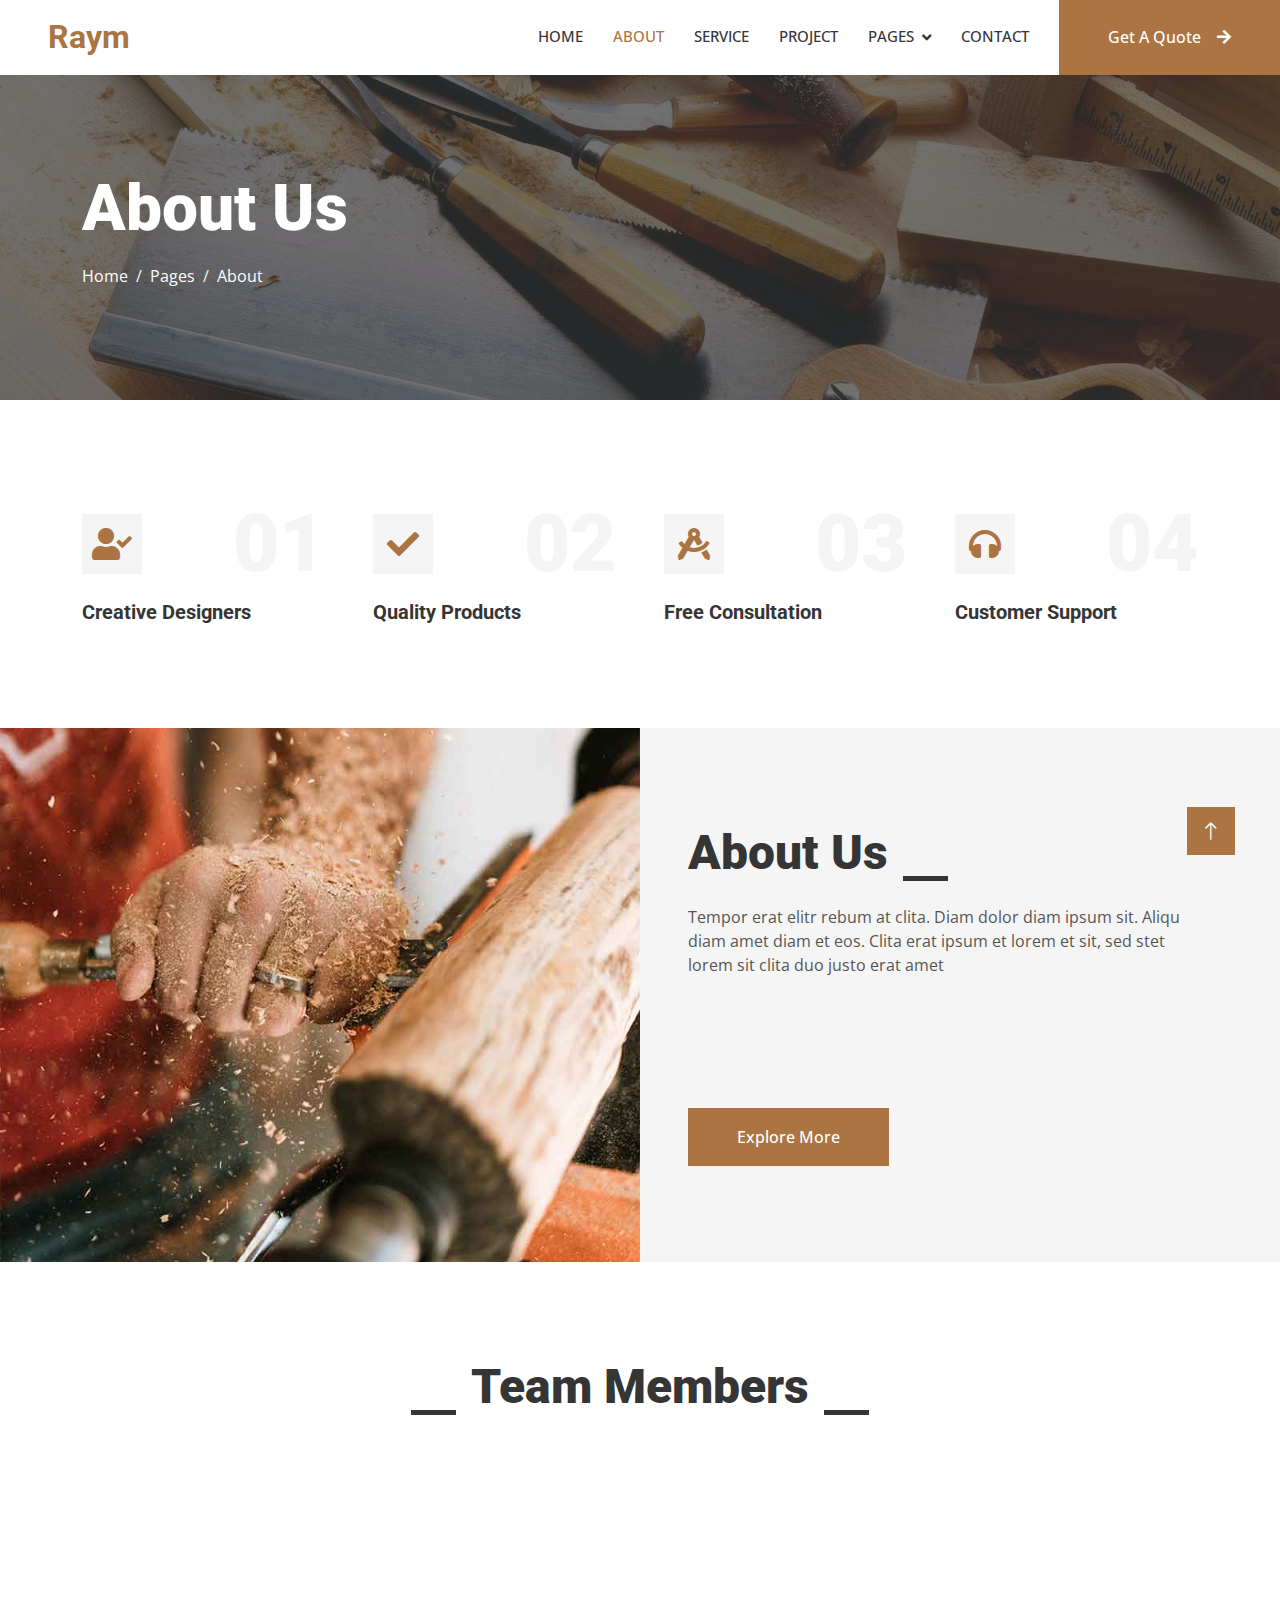
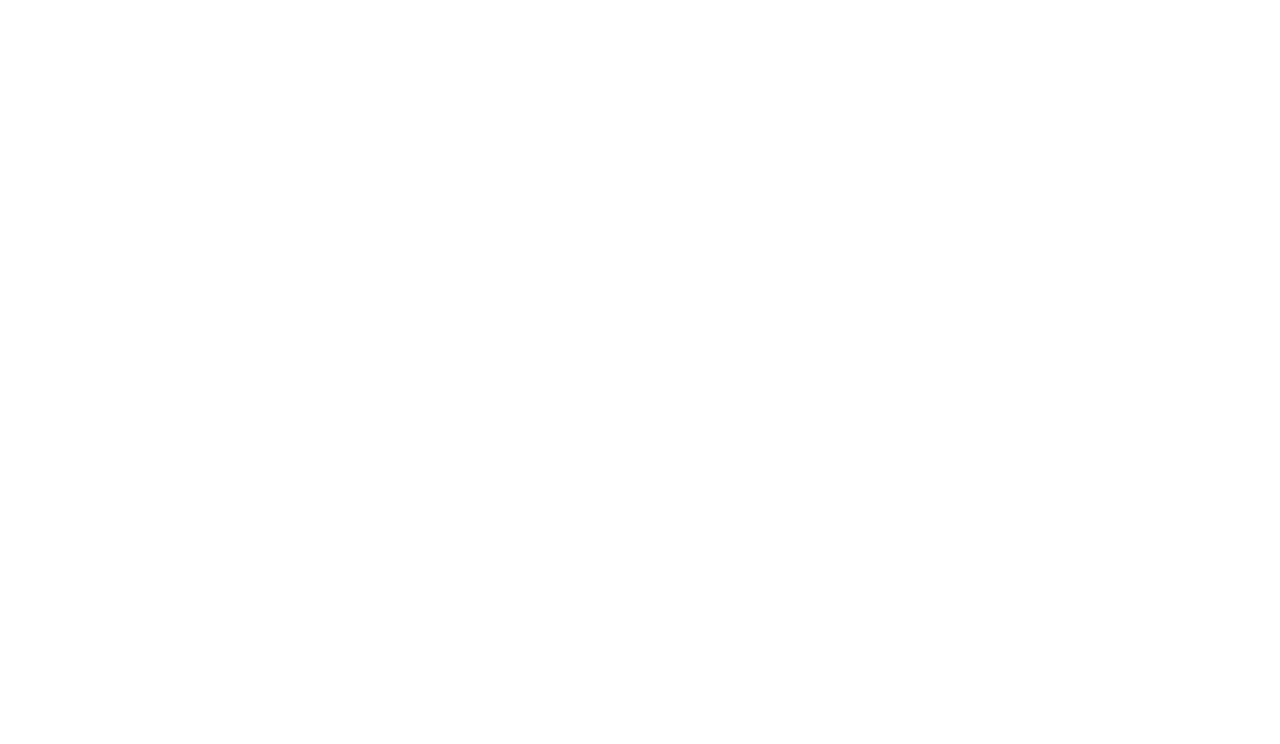
==== about.html @ 598c4311 "first commit" ====
<!DOCTYPE html>
<html lang="en">

<head>
    <meta charset="utf-8">
    <title>Ryam Global Construction - About Us</title>
    <meta content="width=device-width, initial-scale=1.0" name="viewport">
    <meta content="" name="keywords">
    <meta content="" name="description">

    <!-- Favicon -->
    <link href="img/favicon.ico" rel="icon">

    <!-- Google Web Fonts -->
    <link rel="preconnect" href="https://fonts.googleapis.com">
    <link rel="preconnect" href="https://fonts.gstatic.com" crossorigin>
    <link href="https://fonts.googleapis.com/css2?family=Open+Sans:wght@400;500&family=Roboto:wght@500;700;900&display=swap" rel="stylesheet"> 

    <!-- Icon Font Stylesheet -->
    <link href="https://cdnjs.cloudflare.com/ajax/libs/font-awesome/5.10.0/css/all.min.css" rel="stylesheet">
    <link href="https://cdn.jsdelivr.net/npm/bootstrap-icons@1.4.1/font/bootstrap-icons.css" rel="stylesheet">

    <!-- Libraries Stylesheet -->
    <link href="lib/animate/animate.min.css" rel="stylesheet">
    <link href="lib/owlcarousel/assets/owl.carousel.min.css" rel="stylesheet">
    <link href="lib/lightbox/css/lightbox.min.css" rel="stylesheet">

    <!-- Customized Bootstrap Stylesheet -->
    <link href="css/bootstrap.min.css" rel="stylesheet">

    <!-- Template Stylesheet -->
    <link href="css/style.css" rel="stylesheet">
</head>

<body>
    <!-- Spinner Start -->
    <div id="spinner" class="show bg-white position-fixed translate-middle w-100 vh-100 top-50 start-50 d-flex align-items-center justify-content-center">
        <div class="spinner-grow text-primary" style="width: 3rem; height: 3rem;" role="status">
            <span class="sr-only">Loading...</span>
        </div>
    </div>
    <!-- Spinner End -->


    <!-- Topbar Start -->
    
    <!-- Topbar End -->


    <!-- Navbar Start -->
    <nav class="navbar navbar-expand-lg bg-white navbar-light sticky-top p-0">
        <a href="index.html" class="navbar-brand d-flex align-items-center px-4 px-lg-5">
            <h2 class="m-0 text-primary">Raym</h2>
        </a>
        <button type="button" class="navbar-toggler me-4" data-bs-toggle="collapse" data-bs-target="#navbarCollapse">
            <span class="navbar-toggler-icon"></span>
        </button>
        <div class="collapse navbar-collapse" id="navbarCollapse">
            <div class="navbar-nav ms-auto p-4 p-lg-0">
                <a href="index.html" class="nav-item nav-link">Home</a>
                <a href="about.html" class="nav-item nav-link active">About</a>
                <a href="service.html" class="nav-item nav-link">Service</a>
                <a href="project.html" class="nav-item nav-link">Project</a>
                <div class="nav-item dropdown">
                    <a href="#" class="nav-link dropdown-toggle" data-bs-toggle="dropdown">Pages</a>
                    <div class="dropdown-menu fade-up m-0">
                        <a href="feature.html" class="dropdown-item">Feature</a>
                        <a href="quote.html" class="dropdown-item">Free Quote</a>
                        <a href="team.html" class="dropdown-item">Our Team</a>
                        <a href="testimonial.html" class="dropdown-item">Testimonial</a>
                        
                    </div>
                </div>
                <a href="contact.html" class="nav-item nav-link">Contact</a>
            </div>
            <a href="" class="btn btn-primary py-4 px-lg-5 d-none d-lg-block">Get A Quote<i class="fa fa-arrow-right ms-3"></i></a>
        </div>
    </nav>
    <!-- Navbar End -->


    <!-- Page Header Start -->
    <div class="container-fluid page-header py-5 mb-5">
        <div class="container py-5">
            <h1 class="display-3 text-white mb-3 animated slideInDown">About Us</h1>
            <nav aria-label="breadcrumb animated slideInDown">
                <ol class="breadcrumb">
                    <li class="breadcrumb-item"><a class="text-white" href="#">Home</a></li>
                    <li class="breadcrumb-item"><a class="text-white" href="#">Pages</a></li>
                    <li class="breadcrumb-item text-white active" aria-current="page">About</li>
                </ol>
            </nav>
        </div>
    </div>
    <!-- Page Header End -->


    <!-- Feature Start -->
    <div class="container-xxl py-5">
        <div class="container">
            <div class="row g-5">
                <div class="col-md-6 col-lg-3 wow fadeIn" data-wow-delay="0.1s">
                    <div class="d-flex align-items-center justify-content-between mb-2">
                        <div class="d-flex align-items-center justify-content-center bg-light" style="width: 60px; height: 60px;">
                            <i class="fa fa-user-check fa-2x text-primary"></i>
                        </div>
                        <h1 class="display-1 text-light mb-0">01</h1>
                    </div>
                    <h5>Creative Designers</h5>
                </div>
                <div class="col-md-6 col-lg-3 wow fadeIn" data-wow-delay="0.3s">
                    <div class="d-flex align-items-center justify-content-between mb-2">
                        <div class="d-flex align-items-center justify-content-center bg-light" style="width: 60px; height: 60px;">
                            <i class="fa fa-check fa-2x text-primary"></i>
                        </div>
                        <h1 class="display-1 text-light mb-0">02</h1>
                    </div>
                    <h5>Quality Products</h5>
                </div>
                <div class="col-md-6 col-lg-3 wow fadeIn" data-wow-delay="0.5s">
                    <div class="d-flex align-items-center justify-content-between mb-2">
                        <div class="d-flex align-items-center justify-content-center bg-light" style="width: 60px; height: 60px;">
                            <i class="fa fa-drafting-compass fa-2x text-primary"></i>
                        </div>
                        <h1 class="display-1 text-light mb-0">03</h1>
                    </div>
                    <h5>Free Consultation</h5>
                </div>
                <div class="col-md-6 col-lg-3 wow fadeIn" data-wow-delay="0.7s">
                    <div class="d-flex align-items-center justify-content-between mb-2">
                        <div class="d-flex align-items-center justify-content-center bg-light" style="width: 60px; height: 60px;">
                            <i class="fa fa-headphones fa-2x text-primary"></i>
                        </div>
                        <h1 class="display-1 text-light mb-0">04</h1>
                    </div>
                    <h5>Customer Support</h5>
                </div>
            </div>
        </div>
    </div>
    <!-- Feature Start -->



    <!-- About Start -->
    <div class="container-fluid bg-light overflow-hidden my-5 px-lg-0">
        <div class="container about px-lg-0">
            <div class="row g-0 mx-lg-0">
                <div class="col-lg-6 ps-lg-0" style="min-height: 400px;">
                    <div class="position-relative h-100">
                        <img class="position-absolute img-fluid w-100 h-100" src="img/about.jpg" style="object-fit: cover;" alt="">
                    </div>
                </div>
                <div class="col-lg-6 about-text py-5 wow fadeIn" data-wow-delay="0.5s">
                    <div class="p-lg-5 pe-lg-0">
                        <div class="section-title text-start">
                            <h1 class="display-5 mb-4">About Us</h1>
                        </div>
                        <p class="mb-4 pb-2">Tempor erat elitr rebum at clita. Diam dolor diam ipsum sit. Aliqu diam amet diam et eos. Clita erat ipsum et lorem et sit, sed stet lorem sit clita duo justo erat amet</p>
                        <div class="row g-4 mb-4 pb-2">
                            <div class="col-sm-6 wow fadeIn" data-wow-delay="0.1s">
                                <div class="d-flex align-items-center">
                                    <div class="d-flex flex-shrink-0 align-items-center justify-content-center bg-white" style="width: 60px; height: 60px;">
                                        <i class="fa fa-users fa-2x text-primary"></i>
                                    </div>
                                    <div class="ms-3">
                                        <h2 class="text-primary mb-1" data-toggle="counter-up">1234</h2>
                                        <p class="fw-medium mb-0">Happy Clients</p>
                                    </div>
                                </div>
                            </div>
                            <div class="col-sm-6 wow fadeIn" data-wow-delay="0.3s">
                                <div class="d-flex align-items-center">
                                    <div class="d-flex flex-shrink-0 align-items-center justify-content-center bg-white" style="width: 60px; height: 60px;">
                                        <i class="fa fa-check fa-2x text-primary"></i>
                                    </div>
                                    <div class="ms-3">
                                        <h2 class="text-primary mb-1" data-toggle="counter-up">1234</h2>
                                        <p class="fw-medium mb-0">Projects Done</p>
                                    </div>
                                </div>
                            </div>
                        </div>
                        <a href="" class="btn btn-primary py-3 px-5">Explore More</a>
                    </div>
                </div>
            </div>
        </div>
    </div>
    <!-- About End -->


    <!-- Team Start -->
    <div class="container-xxl py-5">
        <div class="container">
            <div class="section-title text-center">
                <h1 class="display-5 mb-5">Team Members</h1>
            </div>
            <div class="row g-4">
                <div class="col-lg-3 col-md-6 wow fadeInUp" data-wow-delay="0.1s">
                    <div class="team-item">
                        <div class="overflow-hidden position-relative">
                            <img class="img-fluid" src="img/team-1.jpg" alt="">
                            <div class="team-social">
                                <a class="btn btn-square" href=""><i class="fab fa-facebook-f"></i></a>
                                <a class="btn btn-square" href=""><i class="fab fa-twitter"></i></a>
                                <a class="btn btn-square" href=""><i class="fab fa-instagram"></i></a>
                            </div>
                        </div>
                        <div class="text-center border border-5 border-light border-top-0 p-4">
                            <h5 class="mb-0">Full Name</h5>
                            <small>Designation</small>
                        </div>
                    </div>
                </div>
                <div class="col-lg-3 col-md-6 wow fadeInUp" data-wow-delay="0.3s">
                    <div class="team-item">
                        <div class="overflow-hidden position-relative">
                            <img class="img-fluid" src="img/team-2.jpg" alt="">
                            <div class="team-social">
                                <a class="btn btn-square" href=""><i class="fab fa-facebook-f"></i></a>
                                <a class="btn btn-square" href=""><i class="fab fa-twitter"></i></a>
                                <a class="btn btn-square" href=""><i class="fab fa-instagram"></i></a>
                            </div>
                        </div>
                        <div class="text-center border border-5 border-light border-top-0 p-4">
                            <h5 class="mb-0">Full Name</h5>
                            <small>Designation</small>
                        </div>
                    </div>
                </div>
                <div class="col-lg-3 col-md-6 wow fadeInUp" data-wow-delay="0.5s">
                    <div class="team-item">
                        <div class="overflow-hidden position-relative">
                            <img class="img-fluid" src="img/team-3.jpg" alt="">
                            <div class="team-social">
                                <a class="btn btn-square" href=""><i class="fab fa-facebook-f"></i></a>
                                <a class="btn btn-square" href=""><i class="fab fa-twitter"></i></a>
                                <a class="btn btn-square" href=""><i class="fab fa-instagram"></i></a>
                            </div>
                        </div>
                        <div class="text-center border border-5 border-light border-top-0 p-4">
                            <h5 class="mb-0">Full Name</h5>
                            <small>Designation</small>
                        </div>
                    </div>
                </div>
                <div class="col-lg-3 col-md-6 wow fadeInUp" data-wow-delay="0.7s">
                    <div class="team-item">
                        <div class="overflow-hidden position-relative">
                            <img class="img-fluid" src="img/team-4.jpg" alt="">
                            <div class="team-social">
                                <a class="btn btn-square" href=""><i class="fab fa-facebook-f"></i></a>
                                <a class="btn btn-square" href=""><i class="fab fa-twitter"></i></a>
                                <a class="btn btn-square" href=""><i class="fab fa-instagram"></i></a>
                            </div>
                        </div>
                        <div class="text-center border border-5 border-light border-top-0 p-4">
                            <h5 class="mb-0">Full Name</h5>
                            <small>Designation</small>
                        </div>
                    </div>
                </div>
            </div>
        </div>
    </div>
    <!-- Team End -->
        

    <!-- Footer Start -->
    <div class="container-fluid bg-dark text-light footer mt-5 pt-5 wow fadeIn" data-wow-delay="0.1s">
        <div class="container py-5">
            <div class="row g-5">
                <div class="col-lg-3 col-md-6">
                    <h4 class="text-light mb-4">Address</h4>
                    <p class="mb-2"><i class="fa fa-map-marker-alt me-3"></i>123 Street, New York, USA</p>
                    <p class="mb-2"><i class="fa fa-phone-alt me-3"></i>+012 345 67890</p>
                    <p class="mb-2"><i class="fa fa-envelope me-3"></i>info@example.com</p>
                    <div class="d-flex pt-2">
                        <a class="btn btn-outline-light btn-social" href=""><i class="fab fa-twitter"></i></a>
                        <a class="btn btn-outline-light btn-social" href=""><i class="fab fa-facebook-f"></i></a>
                        <a class="btn btn-outline-light btn-social" href=""><i class="fab fa-youtube"></i></a>
                        <a class="btn btn-outline-light btn-social" href=""><i class="fab fa-linkedin-in"></i></a>
                    </div>
                </div>
                <div class="col-lg-3 col-md-6">
                    <h4 class="text-light mb-4">Services</h4>
                    <a class="btn btn-link" href="">Building Construction</a>
                    <a class="btn btn-link" href="">Furniture Manufacturing</a>
                    <a class="btn btn-link" href="">Furniture Remodeling</a>
                    <a class="btn btn-link" href="">Custom-made Joineries</a>
                    <a class="btn btn-link" href="">Glass Doors</a>
                </div>
                <div class="col-lg-3 col-md-6">
                    <h4 class="text-light mb-4">Quick Links</h4>
                    <a class="btn btn-link" href="">About Us</a>
                    <a class="btn btn-link" href="">Contact Us</a>
                    <a class="btn btn-link" href="">Our Services</a>
                    <!--<a class="btn btn-link" href="">Terms & Condition</a>-->
                    <a class="btn btn-link" href="">Support</a>
                </div>
                <!--<div class="col-lg-3 col-md-6">
                    <h4 class="text-light mb-4">Newsletter</h4>
                    <p>Dolor amet sit justo amet elitr clita ipsum elitr est.</p>
                    <div class="position-relative mx-auto" style="max-width: 400px;">
                        <input class="form-control border-0 w-100 py-3 ps-4 pe-5" type="text" placeholder="Your email">
                        <button type="button" class="btn btn-primary py-2 position-absolute top-0 end-0 mt-2 me-2">SignUp</button>
                    </div>
                </div> -->
            </div>
        </div>
        <div class="container">
            <div class="copyright">
                <div class="row">
                    <div class="col-md-6 text-center text-md-start mb-3 mb-md-0">
                        &copy; <a class="border-bottom" href="#">Raym Global Construction</a>, All Right Reserved.
                    </div>
                    <div class="col-md-6 text-center text-md-end">
                        <!--/*** This template is free as long as you keep the footer author’s credit link/attribution link/backlink. If you'd like to use the template without the footer author’s credit link/attribution link/backlink, you can purchase the Credit Removal License from "https://htmlcodex.com/credit-removal". Thank you for your support. ***/-->
                        Designed By <a class="border-bottom" href="https://farouqnasiru.github.io/portfolio/">THE BRAND</a>
                    </div>
                </div>
            </div>
        </div>
    </div>
    <!-- Footer End -->


    <!-- Back to Top -->
    <a href="#" class="btn btn-lg btn-primary btn-lg-square rounded-0 back-to-top"><i class="bi bi-arrow-up"></i></a>


    <!-- JavaScript Libraries -->
    <script src="https://code.jquery.com/jquery-3.4.1.min.js"></script>
    <script src="https://cdn.jsdelivr.net/npm/bootstrap@5.0.0/dist/js/bootstrap.bundle.min.js"></script>
    <script src="lib/wow/wow.min.js"></script>
    <script src="lib/easing/easing.min.js"></script>
    <script src="lib/waypoints/waypoints.min.js"></script>
    <script src="lib/counterup/counterup.min.js"></script>
    <script src="lib/owlcarousel/owl.carousel.min.js"></script>
    <script src="lib/isotope/isotope.pkgd.min.js"></script>
    <script src="lib/lightbox/js/lightbox.min.js"></script>

    <!-- Template Javascript -->
    <script src="js/main.js"></script>
</body>

</html>
---- css/style.css ----
/********** Template CSS **********/
:root {
    --primary: #AB7442;
    --light: #F5F5F5;
    --dark: #353535;
}

.fw-medium {
    font-weight: 500 !important;
}

.fw-bold {
    font-weight: 700 !important;
}

.fw-black {
    font-weight: 900 !important;
}

.back-to-top {
    position: fixed;
    display: none;
    right: 45px;
    bottom: 45px;
    z-index: 99;
}


/*** Spinner ***/
#spinner {
    opacity: 0;
    visibility: hidden;
    transition: opacity .5s ease-out, visibility 0s linear .5s;
    z-index: 99999;
}

#spinner.show {
    transition: opacity .5s ease-out, visibility 0s linear 0s;
    visibility: visible;
    opacity: 1;
}


/*** Button ***/
.btn {
    font-weight: 500;
    transition: .5s;
}

.btn.btn-primary,
.btn.btn-secondary {
    color: #FFFFFF;
}

.btn-square {
    width: 38px;
    height: 38px;
}

.btn-sm-square {
    width: 32px;
    height: 32px;
}

.btn-lg-square {
    width: 48px;
    height: 48px;
}

.btn-square,
.btn-sm-square,
.btn-lg-square {
    padding: 0;
    display: flex;
    align-items: center;
    justify-content: center;
    font-weight: normal;
}

/*** Navbar ***/
.navbar .dropdown-toggle::after {
    border: none;
    content: "\f107";
    font-family: "Font Awesome 5 Free";
    font-weight: 900;
    vertical-align: middle;
    margin-left: 8px;
}

.navbar-light .navbar-nav .nav-link {
    margin-right: 30px;
    padding: 25px 0;
    color: #FFFFFF;
    font-size: 15px;
    font-weight: 500;
    text-transform: uppercase;
    outline: none;
}

.navbar-light .navbar-nav .nav-link:hover,
.navbar-light .navbar-nav .nav-link.active {
    color: var(--primary);
}

@media (max-width: 991.98px) {
    .navbar-light .navbar-nav .nav-link  {
        margin-right: 0;
        padding: 10px 0;
    }

    .navbar-light .navbar-nav {
        border-top: 1px solid #EEEEEE;
    }
}

.navbar-light .navbar-brand,
.navbar-light a.btn {
    height: 75px;
}

.navbar-light .navbar-nav .nav-link {
    color: var(--dark);
    font-weight: 500;
}

.navbar-light.sticky-top {
    top: -100px;
    transition: .5s;
}

@media (min-width: 992px) {
    .navbar .nav-item .dropdown-menu {
        display: block;
        border: none;
        margin-top: 0;
        top: 150%;
        opacity: 0;
        visibility: hidden;
        transition: .5s;
    }

    .navbar .nav-item:hover .dropdown-menu {
        top: 100%;
        visibility: visible;
        transition: .5s;
        opacity: 1;
    }
}


/*** Header ***/
@media (max-width: 768px) {
    .header-carousel .owl-carousel-item {
        position: relative;
        min-height: 500px;
    }
    
    .header-carousel .owl-carousel-item img {
        position: absolute;
        width: 100%;
        height: 100%;
        object-fit: cover;
    }

    .header-carousel .owl-carousel-item h5,
    .header-carousel .owl-carousel-item p {
        font-size: 14px !important;
        font-weight: 400 !important;
    }

    .header-carousel .owl-carousel-item h1 {
        font-size: 30px;
        font-weight: 600;
    }
}

.header-carousel .owl-nav {
    position: absolute;
    width: 200px;
    height: 45px;
    bottom: 30px;
    left: 50%;
    transform: translateX(-50%);
    display: flex;
    justify-content: space-between;
}

.header-carousel .owl-nav .owl-prev,
.header-carousel .owl-nav .owl-next {
    width: 45px;
    height: 45px;
    display: flex;
    align-items: center;
    justify-content: center;
    color: #FFFFFF;
    background: transparent;
    border: 1px solid #FFFFFF;
    font-size: 22px;
    transition: .5s;
}

.header-carousel .owl-nav .owl-prev:hover,
.header-carousel .owl-nav .owl-next:hover {
    background: var(--primary);
    border-color: var(--primary);
}

.header-carousel .owl-dots {
    position: absolute;
    height: 45px;
    bottom: 30px;
    left: 50%;
    transform: translateX(-50%);
    display: flex;
    align-items: center;
    justify-content: center;
}

.header-carousel .owl-dot {
    position: relative;
    display: inline-block;
    margin: 0 5px;
    width: 15px;
    height: 15px;
    background: transparent;
    border: 1px solid #FFFFFF;
    transition: .5s;
}

.header-carousel .owl-dot::after {
    position: absolute;
    content: "";
    width: 5px;
    height: 5px;
    top: 4px;
    left: 4px;
    background: transparent;
    border: 1px solid #FFFFFF;
}

.header-carousel .owl-dot.active {
    background: var(--primary);
    border-color: var(--primary);
}

.page-header {
    background: linear-gradient(rgba(53, 53, 53, .7), rgba(53, 53, 53, .7)), url(../img/carousel-1.jpg) center center no-repeat;
    background-size: cover;
}

.breadcrumb-item + .breadcrumb-item::before {
    color: var(--light);
}


/*** Section Title ***/
.section-title h1 {
    position: relative;
    display: inline-block;
    padding: 0 60px;
}

.section-title.text-start h1 {
    padding-left: 0;
}

.section-title h1::before,
.section-title h1::after {
    position: absolute;
    content: "";
    width: 45px;
    height: 5px;
    bottom: 0;
    background: var(--dark);
}

.section-title h1::before {
    left: 0;
}

.section-title h1::after {
    right: 0;
}

.section-title.text-start h1::before {
    display: none;
}


/*** About ***/
@media (min-width: 992px) {
    .container.about {
        max-width: 100% !important;
    }

    .about-text  {
        padding-right: calc(((100% - 960px) / 2) + .75rem);
    }
}

@media (min-width: 1200px) {
    .about-text  {
        padding-right: calc(((100% - 1140px) / 2) + .75rem);
    }
}

@media (min-width: 1400px) {
    .about-text  {
        padding-right: calc(((100% - 1320px) / 2) + .75rem);
    }
}


/*** Service ***/
.service-item img {
    transition: .5s;
}

.service-item:hover img {
    transform: scale(1.1);
}


/*** Feature ***/
@media (min-width: 992px) {
    .container.feature {
        max-width: 100% !important;
    }

    .feature-text  {
        padding-left: calc(((100% - 960px) / 2) + .75rem);
    }
}

@media (min-width: 1200px) {
    .feature-text  {
        padding-left: calc(((100% - 1140px) / 2) + .75rem);
    }
}

@media (min-width: 1400px) {
    .feature-text  {
        padding-left: calc(((100% - 1320px) / 2) + .75rem);
    }
}


/*** Project Portfolio ***/
#portfolio-flters li {
    display: inline-block;
    font-weight: 500;
    color: var(--dark);
    cursor: pointer;
    transition: .5s;
    border-bottom: 2px solid transparent;
}

#portfolio-flters li:hover,
#portfolio-flters li.active {
    color: var(--primary);
    border-color: var(--primary);
}

.portfolio-item img {
    transition: .5s;
}

.portfolio-item:hover img {
    transform: scale(1.1);
}

.portfolio-item .portfolio-overlay {
    position: absolute;
    display: flex;
    align-items: center;
    justify-content: center;
    width: 0;
    height: 0;
    bottom: 0;
    left: 50%;
    background: rgba(53, 53, 53, .7);
    transition: .5s;
}

.portfolio-item:hover .portfolio-overlay {
    width: 100%;
    height: 100%;
    left: 0;
}

.portfolio-item .portfolio-overlay .btn {
    opacity: 0;
}

.portfolio-item:hover .portfolio-overlay .btn {
    opacity: 1;
}


/*** Quote ***/
@media (min-width: 992px) {
    .container.quote {
        max-width: 100% !important;
    }

    .quote-text  {
        padding-right: calc(((100% - 960px) / 2) + .75rem);
    }
}

@media (min-width: 1200px) {
    .quote-text  {
        padding-right: calc(((100% - 1140px) / 2) + .75rem);
    }
}

@media (min-width: 1400px) {
    .quote-text  {
        padding-right: calc(((100% - 1320px) / 2) + .75rem);
    }
}


/*** Team ***/
.team-item img {
    transition: .5s;
}

.team-item:hover img {
    transform: scale(1.1);
}

.team-item .team-social {
    position: absolute;
    width: 38px;
    top: 50%;
    left: -38px;
    transform: translateY(-50%);
    display: flex;
    flex-direction: column;
    background: #FFFFFF;
    transition: .5s;
}

.team-item .team-social .btn {
    color: var(--primary);
    background: #FFFFFF;
}

.team-item .team-social .btn:hover {
    color: #FFFFFF;
    background: var(--primary);
}

.team-item:hover .team-social {
    left: 0;
}


/*** Testimonial ***/
.testimonial-carousel::before {
    position: absolute;
    content: "";
    top: 0;
    left: 0;
    height: 100%;
    width: 0;
    background: linear-gradient(to right, rgba(255, 255, 255, 1) 0%, rgba(255, 255, 255, 0) 100%);
    z-index: 1;
}

.testimonial-carousel::after {
    position: absolute;
    content: "";
    top: 0;
    right: 0;
    height: 100%;
    width: 0;
    background: linear-gradient(to left, rgba(255, 255, 255, 1) 0%, rgba(255, 255, 255, 0) 100%);
    z-index: 1;
}

@media (min-width: 768px) {
    .testimonial-carousel::before,
    .testimonial-carousel::after {
        width: 200px;
    }
}

@media (min-width: 992px) {
    .testimonial-carousel::before,
    .testimonial-carousel::after {
        width: 300px;
    }
}

.testimonial-carousel .owl-item .testimonial-text {
    border: 5px solid var(--light);
    transform: scale(.8);
    transition: .5s;
}

.testimonial-carousel .owl-item.center .testimonial-text {
    transform: scale(1);
}

.testimonial-carousel .owl-nav {
    position: absolute;
    width: 350px;
    top: 10px;
    left: 50%;
    transform: translateX(-50%);
    display: flex;
    justify-content: space-between;
    opacity: 0;
    transition: .5s;
    z-index: 1;
}

.testimonial-carousel:hover .owl-nav {
    width: 300px;
    opacity: 1;
}

.testimonial-carousel .owl-nav .owl-prev,
.testimonial-carousel .owl-nav .owl-next {
    position: relative;
    color: var(--primary);
    font-size: 45px;
    transition: .5s;
}

.testimonial-carousel .owl-nav .owl-prev:hover,
.testimonial-carousel .owl-nav .owl-next:hover {
    color: var(--dark);
}


/*** Contact ***/
@media (min-width: 992px) {
    .container.contact {
        max-width: 100% !important;
    }

    .contact-text  {
        padding-left: calc(((100% - 960px) / 2) + .75rem);
    }
}

@media (min-width: 1200px) {
    .contact-text  {
        padding-left: calc(((100% - 1140px) / 2) + .75rem);
    }
}

@media (min-width: 1400px) {
    .contact-text  {
        padding-left: calc(((100% - 1320px) / 2) + .75rem);
    }
}


/*** Footer ***/
.footer {
    background: linear-gradient(rgba(53, 53, 53, .7), rgba(53, 53, 53, .7)), url(../img/footer.jpg) center center no-repeat;
    background-size: cover;
}

.footer .btn.btn-social {
    margin-right: 5px;
    width: 35px;
    height: 35px;
    display: flex;
    align-items: center;
    justify-content: center;
    color: var(--light);
    border: 1px solid #FFFFFF;
    transition: .3s;
}

.footer .btn.btn-social:hover {
    color: var(--primary);
}

.footer .btn.btn-link {
    display: block;
    margin-bottom: 5px;
    padding: 0;
    text-align: left;
    color: #FFFFFF;
    font-size: 15px;
    font-weight: normal;
    text-transform: capitalize;
    transition: .3s;
}

.footer .btn.btn-link::before {
    position: relative;
    content: "\f105";
    font-family: "Font Awesome 5 Free";
    font-weight: 900;
    margin-right: 10px;
}

.footer .btn.btn-link:hover {
    color: var(--primary);
    letter-spacing: 1px;
    box-shadow: none;
}

.footer .copyright {
    padding: 25px 0;
    font-size: 15px;
    border-top: 1px solid rgba(256, 256, 256, .1);
}

.footer .copyright a {
    color: var(--light);
}

.footer .copyright a:hover {
    color: var(--primary);
}
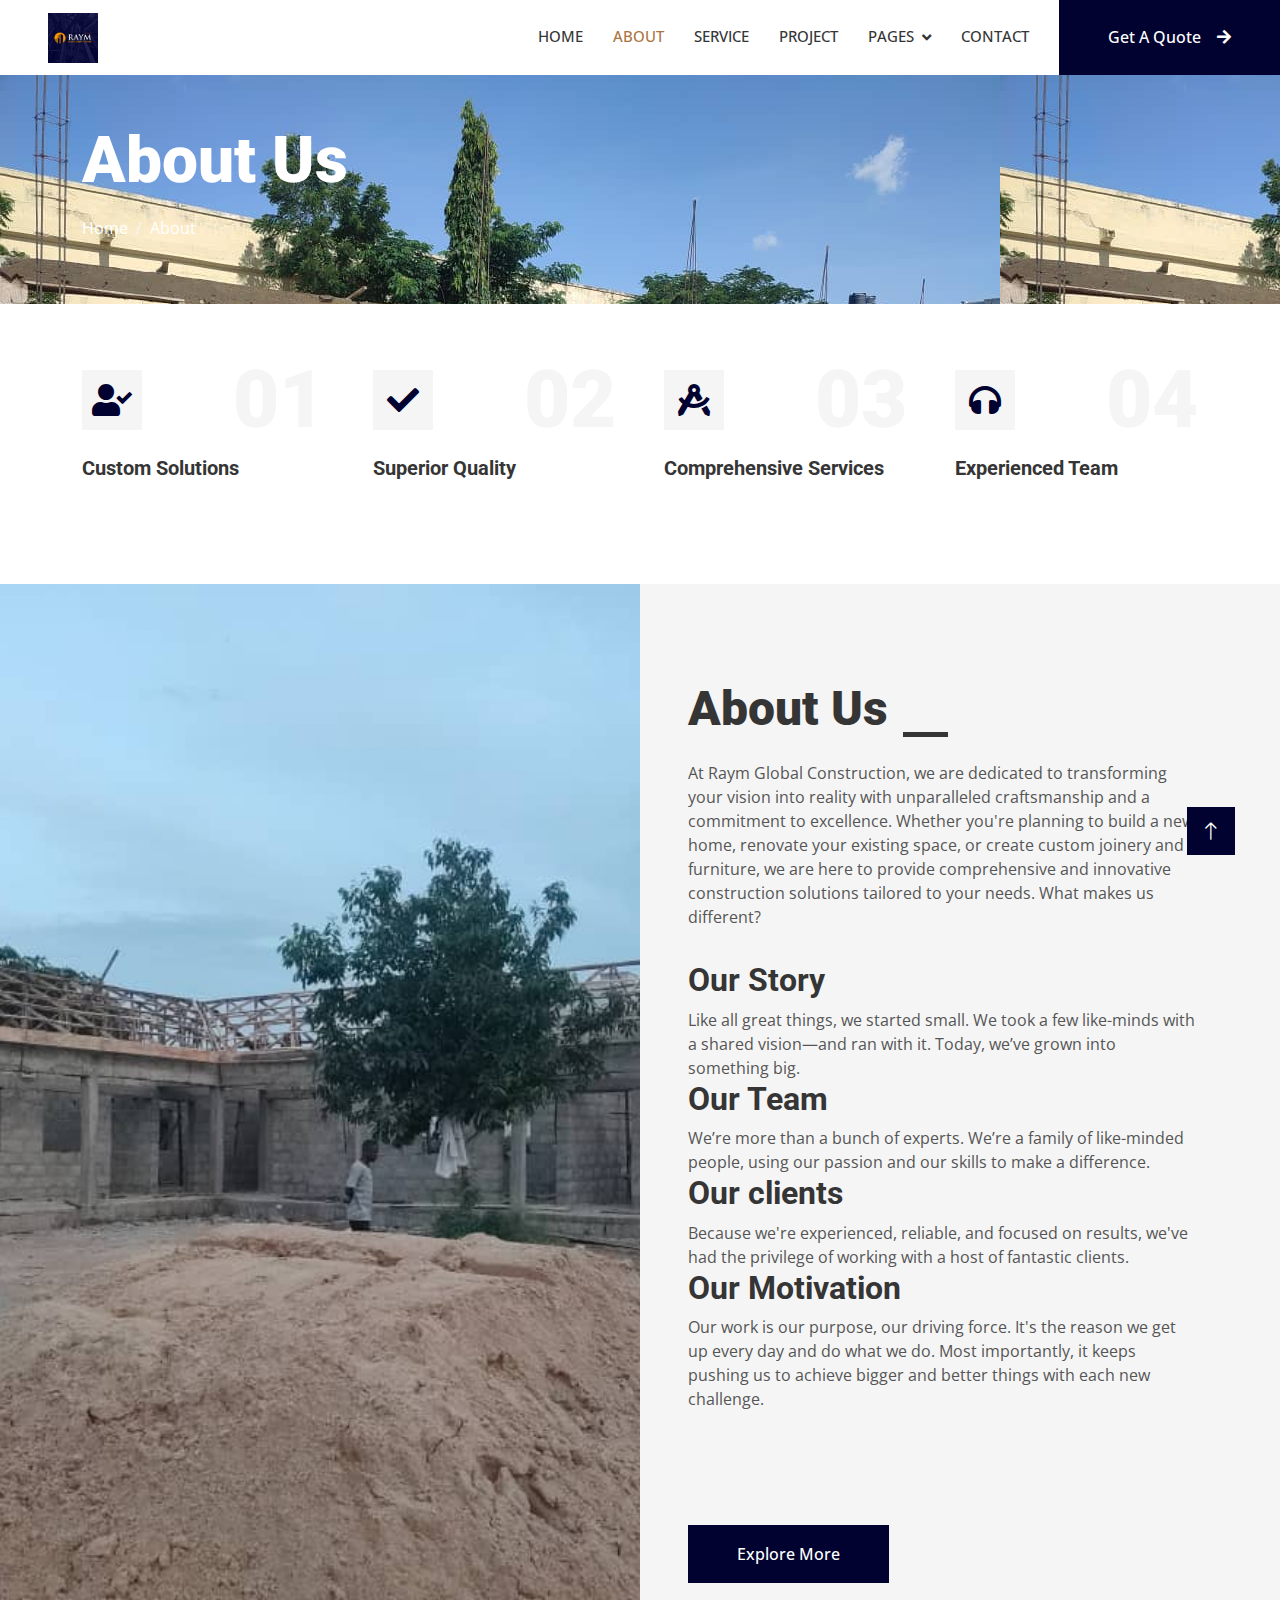
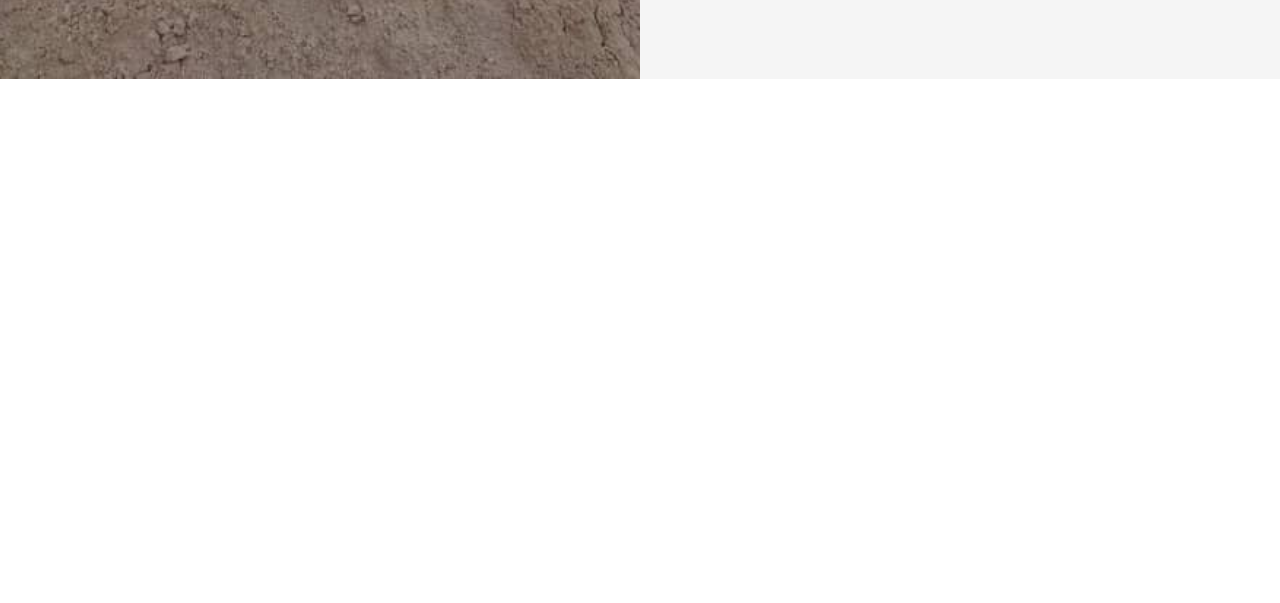
==== commit 69cffdbf: "fourth commit" ====
--- a/about.html
+++ b/about.html
@@ -14,7 +14,9 @@
     <!-- Google Web Fonts -->
     <link rel="preconnect" href="https://fonts.googleapis.com">
     <link rel="preconnect" href="https://fonts.gstatic.com" crossorigin>
-    <link href="https://fonts.googleapis.com/css2?family=Open+Sans:wght@400;500&family=Roboto:wght@500;700;900&display=swap" rel="stylesheet"> 
+    <link
+        href="https://fonts.googleapis.com/css2?family=Open+Sans:wght@400;500&family=Roboto:wght@500;700;900&display=swap"
+        rel="stylesheet">
 
     <!-- Icon Font Stylesheet -->
     <link href="https://cdnjs.cloudflare.com/ajax/libs/font-awesome/5.10.0/css/all.min.css" rel="stylesheet">
@@ -34,7 +36,8 @@
 
 <body>
     <!-- Spinner Start -->
-    <div id="spinner" class="show bg-white position-fixed translate-middle w-100 vh-100 top-50 start-50 d-flex align-items-center justify-content-center">
+    <div id="spinner"
+        class="show bg-white position-fixed translate-middle w-100 vh-100 top-50 start-50 d-flex align-items-center justify-content-center">
         <div class="spinner-grow text-primary" style="width: 3rem; height: 3rem;" role="status">
             <span class="sr-only">Loading...</span>
         </div>
@@ -43,14 +46,14 @@
 
 
     <!-- Topbar Start -->
-    
+
     <!-- Topbar End -->
 
 
     <!-- Navbar Start -->
     <nav class="navbar navbar-expand-lg bg-white navbar-light sticky-top p-0">
         <a href="index.html" class="navbar-brand d-flex align-items-center px-4 px-lg-5">
-            <h2 class="m-0 text-primary">Raym</h2>
+            <h2 class="m-0 text-primary"><img src="img/raym-logo.jpg" alt="" height="50px" width="50px"> </h2>
         </a>
         <button type="button" class="navbar-toggler me-4" data-bs-toggle="collapse" data-bs-target="#navbarCollapse">
             <span class="navbar-toggler-icon"></span>
@@ -59,34 +62,33 @@
             <div class="navbar-nav ms-auto p-4 p-lg-0">
                 <a href="index.html" class="nav-item nav-link">Home</a>
                 <a href="about.html" class="nav-item nav-link active">About</a>
-                <a href="service.html" class="nav-item nav-link">Service</a>
-                <a href="project.html" class="nav-item nav-link">Project</a>
+                <a href="index.html" class="nav-item nav-link">Service</a>
+                <a href="index.html" class="nav-item nav-link">Project</a>
                 <div class="nav-item dropdown">
                     <a href="#" class="nav-link dropdown-toggle" data-bs-toggle="dropdown">Pages</a>
                     <div class="dropdown-menu fade-up m-0">
                         <a href="feature.html" class="dropdown-item">Feature</a>
-                        <a href="quote.html" class="dropdown-item">Free Quote</a>
-                        <a href="team.html" class="dropdown-item">Our Team</a>
-                        <a href="testimonial.html" class="dropdown-item">Testimonial</a>
-                        
-                    </div>
-                </div>
-                <a href="contact.html" class="nav-item nav-link">Contact</a>
-            </div>
-            <a href="" class="btn btn-primary py-4 px-lg-5 d-none d-lg-block">Get A Quote<i class="fa fa-arrow-right ms-3"></i></a>
+                        <a href="mailto:info@raymglobalconstruction.com.ng" class="dropdown-item">Get Quote</a>
+
+                    </div>
+                </div>
+                <a href="#footer" class="nav-item nav-link">Contact</a>
+            </div>
+            <a href="mailto:info@raymglobalconstruction.com.ng" class="btn btn-primary py-4 px-lg-5 d-none d-lg-block">Get A Quote<i
+                    class="fa fa-arrow-right ms-3"></i></a>
         </div>
     </nav>
     <!-- Navbar End -->
 
 
     <!-- Page Header Start -->
-    <div class="container-fluid page-header py-5 mb-5">
+    <div style="background-image: url('img/header-abt.jpg');">
         <div class="container py-5">
             <h1 class="display-3 text-white mb-3 animated slideInDown">About Us</h1>
             <nav aria-label="breadcrumb animated slideInDown">
                 <ol class="breadcrumb">
-                    <li class="breadcrumb-item"><a class="text-white" href="#">Home</a></li>
-                    <li class="breadcrumb-item"><a class="text-white" href="#">Pages</a></li>
+                    <li class="breadcrumb-item"><a class="text-white" href="index.html">Home</a></li>
+            
                     <li class="breadcrumb-item text-white active" aria-current="page">About</li>
                 </ol>
             </nav>
@@ -101,44 +103,47 @@
             <div class="row g-5">
                 <div class="col-md-6 col-lg-3 wow fadeIn" data-wow-delay="0.1s">
                     <div class="d-flex align-items-center justify-content-between mb-2">
-                        <div class="d-flex align-items-center justify-content-center bg-light" style="width: 60px; height: 60px;">
+                        <div class="d-flex align-items-center justify-content-center bg-light"
+                            style="width: 60px; height: 60px;">
                             <i class="fa fa-user-check fa-2x text-primary"></i>
                         </div>
                         <h1 class="display-1 text-light mb-0">01</h1>
                     </div>
-                    <h5>Creative Designers</h5>
+                    <h5>Custom Solutions</h5>
                 </div>
                 <div class="col-md-6 col-lg-3 wow fadeIn" data-wow-delay="0.3s">
                     <div class="d-flex align-items-center justify-content-between mb-2">
-                        <div class="d-flex align-items-center justify-content-center bg-light" style="width: 60px; height: 60px;">
+                        <div class="d-flex align-items-center justify-content-center bg-light"
+                            style="width: 60px; height: 60px;">
                             <i class="fa fa-check fa-2x text-primary"></i>
                         </div>
                         <h1 class="display-1 text-light mb-0">02</h1>
                     </div>
-                    <h5>Quality Products</h5>
+                    <h5>Superior Quality</h5>
                 </div>
                 <div class="col-md-6 col-lg-3 wow fadeIn" data-wow-delay="0.5s">
                     <div class="d-flex align-items-center justify-content-between mb-2">
-                        <div class="d-flex align-items-center justify-content-center bg-light" style="width: 60px; height: 60px;">
+                        <div class="d-flex align-items-center justify-content-center bg-light"
+                            style="width: 60px; height: 60px;">
                             <i class="fa fa-drafting-compass fa-2x text-primary"></i>
                         </div>
                         <h1 class="display-1 text-light mb-0">03</h1>
                     </div>
-                    <h5>Free Consultation</h5>
+                    <h5>Comprehensive Services</h5>
                 </div>
                 <div class="col-md-6 col-lg-3 wow fadeIn" data-wow-delay="0.7s">
                     <div class="d-flex align-items-center justify-content-between mb-2">
-                        <div class="d-flex align-items-center justify-content-center bg-light" style="width: 60px; height: 60px;">
+                        <div class="d-flex align-items-center justify-content-center bg-light"
+                            style="width: 60px; height: 60px;">
                             <i class="fa fa-headphones fa-2x text-primary"></i>
                         </div>
                         <h1 class="display-1 text-light mb-0">04</h1>
                     </div>
-                    <h5>Customer Support</h5>
-                </div>
-            </div>
-        </div>
-    </div>
-    <!-- Feature Start -->
+                    <h5>Experienced Team</h5>
+                </div>
+            </div>
+        </div>
+    </div>
 
 
 
@@ -148,7 +153,8 @@
             <div class="row g-0 mx-lg-0">
                 <div class="col-lg-6 ps-lg-0" style="min-height: 400px;">
                     <div class="position-relative h-100">
-                        <img class="position-absolute img-fluid w-100 h-100" src="img/about.jpg" style="object-fit: cover;" alt="">
+                        <img class="position-absolute img-fluid w-100 h-100" src="img/about-pg.jpg"
+                            style="object-fit: cover;" alt="">
                     </div>
                 </div>
                 <div class="col-lg-6 about-text py-5 wow fadeIn" data-wow-delay="0.5s">
@@ -156,26 +162,56 @@
                         <div class="section-title text-start">
                             <h1 class="display-5 mb-4">About Us</h1>
                         </div>
-                        <p class="mb-4 pb-2">Tempor erat elitr rebum at clita. Diam dolor diam ipsum sit. Aliqu diam amet diam et eos. Clita erat ipsum et lorem et sit, sed stet lorem sit clita duo justo erat amet</p>
+                        <p class="mb-4 pb-2">At Raym Global Construction, we are dedicated to transforming your vision
+                            into reality with unparalleled craftsmanship and a commitment to excellence. Whether you're
+                            planning to build a new home, renovate your existing space, or create custom joinery and
+                            furniture, we are here to provide comprehensive and innovative construction solutions
+                            tailored to your needs.
+                            What makes us different?
+
+                            <h2>Our Story</h2> 
+                            Like all great things, we started small. We took a few like-minds with a shared vision—and
+                            ran with it. Today, we’ve grown into something big.
+
+
+                            <h2>Our Team</h2> 
+                            We’re more than a bunch of experts. We’re a family of like-minded people, using our passion
+                            and our skills to make a difference.
+
+
+                            <h2>Our clients</h2> 
+                            Because we're experienced, reliable, and focused on results, we've had the privilege of
+                            working with a host of fantastic clients.
+
+
+                            <h2>Our Motivation</h2> 
+                            Our work is our purpose, our driving force. It's the reason we get up every day and do what
+                            we do. Most importantly, it keeps pushing us to achieve bigger and better things with each
+                            new challenge.
+
+
+                        </p>
                         <div class="row g-4 mb-4 pb-2">
                             <div class="col-sm-6 wow fadeIn" data-wow-delay="0.1s">
                                 <div class="d-flex align-items-center">
-                                    <div class="d-flex flex-shrink-0 align-items-center justify-content-center bg-white" style="width: 60px; height: 60px;">
+                                    <div class="d-flex flex-shrink-0 align-items-center justify-content-center bg-white"
+                                        style="width: 60px; height: 60px;">
                                         <i class="fa fa-users fa-2x text-primary"></i>
                                     </div>
                                     <div class="ms-3">
-                                        <h2 class="text-primary mb-1" data-toggle="counter-up">1234</h2>
+                                        <h2 class="text-primary mb-1" data-toggle="counter-up">103</h2>
                                         <p class="fw-medium mb-0">Happy Clients</p>
                                     </div>
                                 </div>
                             </div>
                             <div class="col-sm-6 wow fadeIn" data-wow-delay="0.3s">
                                 <div class="d-flex align-items-center">
-                                    <div class="d-flex flex-shrink-0 align-items-center justify-content-center bg-white" style="width: 60px; height: 60px;">
+                                    <div class="d-flex flex-shrink-0 align-items-center justify-content-center bg-white"
+                                        style="width: 60px; height: 60px;">
                                         <i class="fa fa-check fa-2x text-primary"></i>
                                     </div>
                                     <div class="ms-3">
-                                        <h2 class="text-primary mb-1" data-toggle="counter-up">1234</h2>
+                                        <h2 class="text-primary mb-1" data-toggle="counter-up">103</h2>
                                         <p class="fw-medium mb-0">Projects Done</p>
                                     </div>
                                 </div>
@@ -191,105 +227,35 @@
 
 
     <!-- Team Start -->
-    <div class="container-xxl py-5">
-        <div class="container">
-            <div class="section-title text-center">
-                <h1 class="display-5 mb-5">Team Members</h1>
-            </div>
-            <div class="row g-4">
-                <div class="col-lg-3 col-md-6 wow fadeInUp" data-wow-delay="0.1s">
-                    <div class="team-item">
-                        <div class="overflow-hidden position-relative">
-                            <img class="img-fluid" src="img/team-1.jpg" alt="">
-                            <div class="team-social">
-                                <a class="btn btn-square" href=""><i class="fab fa-facebook-f"></i></a>
-                                <a class="btn btn-square" href=""><i class="fab fa-twitter"></i></a>
-                                <a class="btn btn-square" href=""><i class="fab fa-instagram"></i></a>
-                            </div>
-                        </div>
-                        <div class="text-center border border-5 border-light border-top-0 p-4">
-                            <h5 class="mb-0">Full Name</h5>
-                            <small>Designation</small>
-                        </div>
-                    </div>
-                </div>
-                <div class="col-lg-3 col-md-6 wow fadeInUp" data-wow-delay="0.3s">
-                    <div class="team-item">
-                        <div class="overflow-hidden position-relative">
-                            <img class="img-fluid" src="img/team-2.jpg" alt="">
-                            <div class="team-social">
-                                <a class="btn btn-square" href=""><i class="fab fa-facebook-f"></i></a>
-                                <a class="btn btn-square" href=""><i class="fab fa-twitter"></i></a>
-                                <a class="btn btn-square" href=""><i class="fab fa-instagram"></i></a>
-                            </div>
-                        </div>
-                        <div class="text-center border border-5 border-light border-top-0 p-4">
-                            <h5 class="mb-0">Full Name</h5>
-                            <small>Designation</small>
-                        </div>
-                    </div>
-                </div>
-                <div class="col-lg-3 col-md-6 wow fadeInUp" data-wow-delay="0.5s">
-                    <div class="team-item">
-                        <div class="overflow-hidden position-relative">
-                            <img class="img-fluid" src="img/team-3.jpg" alt="">
-                            <div class="team-social">
-                                <a class="btn btn-square" href=""><i class="fab fa-facebook-f"></i></a>
-                                <a class="btn btn-square" href=""><i class="fab fa-twitter"></i></a>
-                                <a class="btn btn-square" href=""><i class="fab fa-instagram"></i></a>
-                            </div>
-                        </div>
-                        <div class="text-center border border-5 border-light border-top-0 p-4">
-                            <h5 class="mb-0">Full Name</h5>
-                            <small>Designation</small>
-                        </div>
-                    </div>
-                </div>
-                <div class="col-lg-3 col-md-6 wow fadeInUp" data-wow-delay="0.7s">
-                    <div class="team-item">
-                        <div class="overflow-hidden position-relative">
-                            <img class="img-fluid" src="img/team-4.jpg" alt="">
-                            <div class="team-social">
-                                <a class="btn btn-square" href=""><i class="fab fa-facebook-f"></i></a>
-                                <a class="btn btn-square" href=""><i class="fab fa-twitter"></i></a>
-                                <a class="btn btn-square" href=""><i class="fab fa-instagram"></i></a>
-                            </div>
-                        </div>
-                        <div class="text-center border border-5 border-light border-top-0 p-4">
-                            <h5 class="mb-0">Full Name</h5>
-                            <small>Designation</small>
-                        </div>
-                    </div>
-                </div>
-            </div>
-        </div>
-    </div>
+    
     <!-- Team End -->
-        
+
 
     <!-- Footer Start -->
-    <div class="container-fluid bg-dark text-light footer mt-5 pt-5 wow fadeIn" data-wow-delay="0.1s">
+    <div id="footer" class="container-fluid bg-dark text-light footer mt-5 pt-5 wow fadeIn" data-wow-delay="0.1s">
         <div class="container py-5">
             <div class="row g-5">
                 <div class="col-lg-3 col-md-6">
                     <h4 class="text-light mb-4">Address</h4>
-                    <p class="mb-2"><i class="fa fa-map-marker-alt me-3"></i>123 Street, New York, USA</p>
-                    <p class="mb-2"><i class="fa fa-phone-alt me-3"></i>+012 345 67890</p>
-                    <p class="mb-2"><i class="fa fa-envelope me-3"></i>info@example.com</p>
-                    <div class="d-flex pt-2">
+                    <p class="mb-2"><i class="fa fa-map-marker-alt me-3"></i>3, Omugo Crescent,Ilesanmi Area, Tanke Ilorin.</p>
+                    <p class="mb-2"><i class="fa fa-phone-alt me-3"></i>+2347035048915</p>
+                    <p class="mb-2"><i class="fa fa-envelope me-3"></i>info@raymglobalconstruction.com.ng</p>
+                   <!-- <div class="d-flex pt-2">
                         <a class="btn btn-outline-light btn-social" href=""><i class="fab fa-twitter"></i></a>
                         <a class="btn btn-outline-light btn-social" href=""><i class="fab fa-facebook-f"></i></a>
                         <a class="btn btn-outline-light btn-social" href=""><i class="fab fa-youtube"></i></a>
                         <a class="btn btn-outline-light btn-social" href=""><i class="fab fa-linkedin-in"></i></a>
-                    </div>
+                    </div>-->
                 </div>
                 <div class="col-lg-3 col-md-6">
                     <h4 class="text-light mb-4">Services</h4>
-                    <a class="btn btn-link" href="">Building Construction</a>
-                    <a class="btn btn-link" href="">Furniture Manufacturing</a>
-                    <a class="btn btn-link" href="">Furniture Remodeling</a>
-                    <a class="btn btn-link" href="">Custom-made Joineries</a>
-                    <a class="btn btn-link" href="">Glass Doors</a>
+                    <a class="btn btn-link" href="">Engineering consult
+                    </a>
+                    <a class="btn btn-link" href="">Engineering construction</a>
+                    <a class="btn btn-link" href="">Civil engineering</a>
+                    <a class="btn btn-link" href="">Furniture making and joinery</a>
+                    <a class="btn btn-link" href="">Building construction and procurement</a>
+                    <a class="btn btn-link" href="">Facility management</a>
                 </div>
                 <div class="col-lg-3 col-md-6">
                     <h4 class="text-light mb-4">Quick Links</h4>
@@ -317,7 +283,8 @@
                     </div>
                     <div class="col-md-6 text-center text-md-end">
                         <!--/*** This template is free as long as you keep the footer author’s credit link/attribution link/backlink. If you'd like to use the template without the footer author’s credit link/attribution link/backlink, you can purchase the Credit Removal License from "https://htmlcodex.com/credit-removal". Thank you for your support. ***/-->
-                        Designed By <a class="border-bottom" href="https://farouqnasiru.github.io/portfolio/">THE BRAND</a>
+                        Designed By <a class="border-bottom" href="https://farouqnasiru.github.io/portfolio/">THE
+                            BRAND</a>
                     </div>
                 </div>
             </div>
